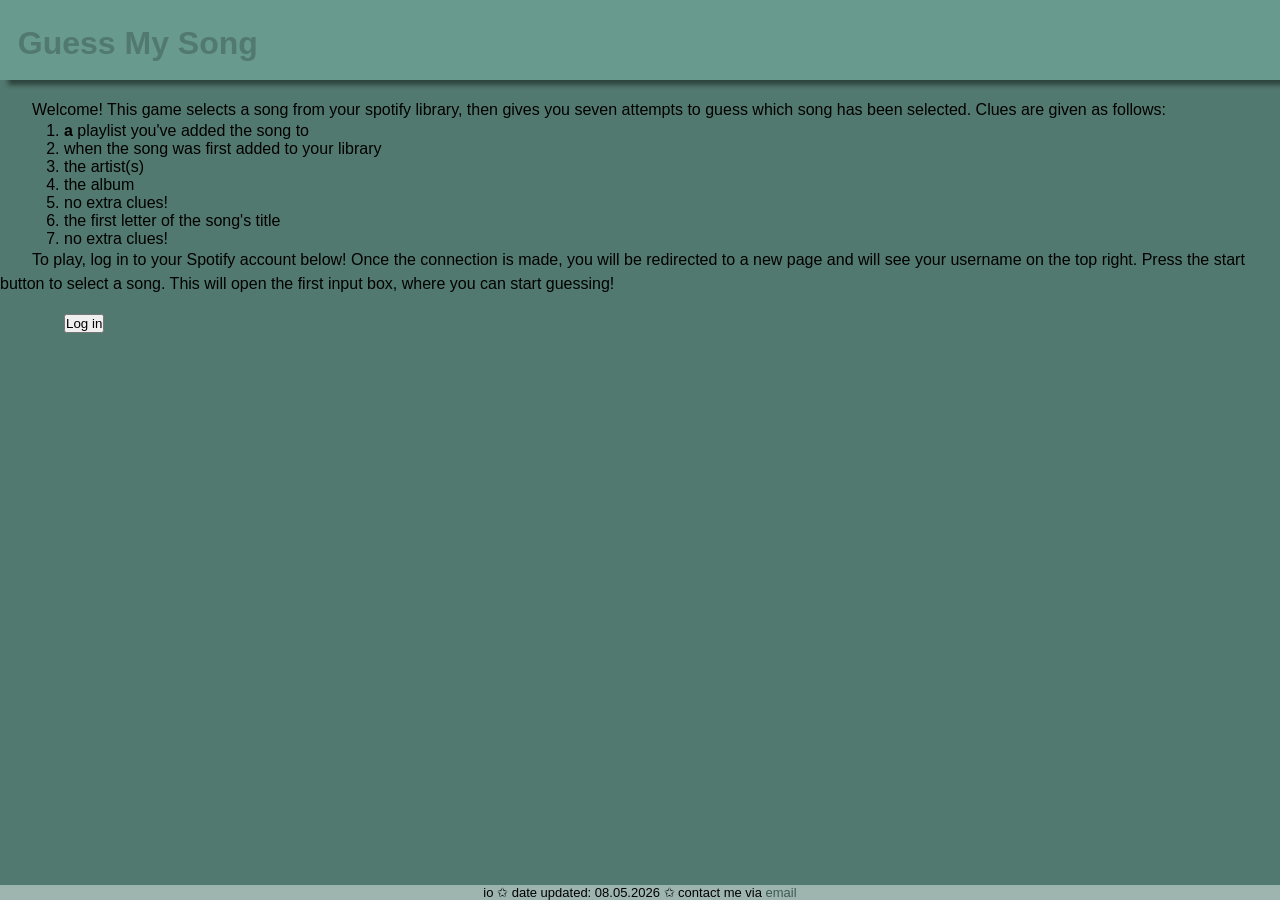
==== index.html @ 967938e8 "making cosmetic changes and adding info to home page" ====
<!DOCTYPE html>
<html lang="en">
    <head>
        <title>Guess My Song</title>
        <meta charset="utf-8">
        <link rel="stylesheet" href="css/styles.css">
        <script src="js/script.js"></script>
        <meta name="viewport" content="width=device-width, initial-scale=1.0">
    </head>

    <body>
        <div id="box">
            <header>
                <h1> &nbsp; Guess My Song</h1>
            </header>
    
            <nav>
                
            </nav>
        </div>
        
        <main>
            <br>
            
            <p>
                Welcome! This game selects a song from your spotify library, then gives you seven attempts to guess 
                which song has been selected. Clues are given as follows:
            </p>
            <ol style="margin-left: 5%;">
                <li><b>a</b> playlist you've added the song to</li>
                <li>when the song was first added to your library</li>
                <li>the artist(s)</li>
                <li>the album</li>
                <li>no extra clues!</li>
                <li>the first letter of the song's title</li>
                <li>no extra clues!</li>
            </ol>
            <p>
                To play, log in to your Spotify account below! Once the connection is made, you will be redirected to a new page 
                and will see your username on the top right. Press the start button to select a song. This will open the first 
                input box, where you can start guessing!
            </p>
            <br>
            <button id="login" onclick="login()" style="margin-left: 5%;">Log in</button>
        </main>
        <footer>
            <p>io ✩ date updated: 08.05.2026 ✩ contact me via <a href="mailto:eandepaul@gmail.com">email</a></p>
        </footer>
    </body>
</html>
---- css/styles.css ----
:root {
  --image_height: 100px;
}

/* CSS reset */
* {
    margin: 0;
    padding: 0;
    font-family:'Franklin Gothic Medium', 'Arial Narrow', Arial, sans-serif;
}

body {
    background-color: #52796F;
}

#box {
    position: sticky;
    top: 0;
    height: calc(var(--image_height) - 20px);
    width: 100%;
    background-color: #689a8d;
    z-index: 0;
    box-shadow: 8px 5px 5px rgba(0, 0, 0, 0.45);
    margin-bottom: 0;
}

header {
    color: #52796F; 
    float: left;
    padding-top: 25px;
}

nav {
    float: right;
    margin: 1%;
    padding: 1%;
    position: sticky;
    z-index: 1;
}
nav ul {
    display: flex;
}
nav ul li {
    flex-direction: row;
    list-style-type: none;
    justify-content: space-evenly;
}
nav ul li a {
    text-decoration: none;
    padding: 15px 25px 15px 25px;
    color: rgb(10, 92, 40);
    border-radius: 15px;
    transition: 1s ease;
    padding: 10px 20px 10px 20px;
    margin-right: 1em;
    outline: 1px rgb(10, 92, 40) solid;
    box-shadow: #52796F 5px 5px;
}
nav ul li a.highlighted {
    outline: 1px rgb(10, 92, 40) solid;
    background-color: rgb(72, 110, 86);
    color: white;
}
nav ul li a:hover {
    box-shadow: none;
}

main {
    clear: both;
    width: 100%;
    height: 100%;
}
main ul {
    margin-left: 20px;
}
main p {
    text-indent: 2em;
    line-height: 1.5em;
}
main a {
    color: #689a8d;
    text-decoration: none;
    transition: 0.5s ease;
    border-bottom: 1px solid transparent;
}
main a:hover {
    border-color: #689a8d;
}

footer {
    font-size: small;
    position: fixed;
    bottom: 0;
    width: 100%;
    margin-top: 0;
    padding-top: 0;
    border-top: solid 1px #52796F;
    background-color: #9eb5af;
}
footer p {
    text-align: center;
}
footer a {
    color: #3c5a52;
    text-decoration: none;
    transition: 0.5s ease;
    border-bottom: 1px solid transparent;
}
footer a:hover {
    border-color: #689a8d;
    color: whitesmoke;
}

/* gameplay stuff!!!===========================================================================================================*/

form {
    width: 50%;
    float: left;
    margin: 5%;
    background-color: #689a8d;
    border-radius: 8px;
    box-shadow: #3c5a52 5px 5px 10px;
}
form > * {
    padding: 3%;
    pointer-events: auto;
}

form input, form button {
    pointer-events: none;
    display: inline;
    float: left;
    margin: 1.5%;
    padding: 1%;
}
form button {
    float: right;
    margin-left: 0;
}
form label {
    display: block;
    clear: both;
}
form label.submit {
    display: inline;
    background-color: gray;
    border-radius: 5px;
    padding: 0.4em;
    position: relative;
    top: 1.1em;
    left: 3em;
    pointer-events: none;
}
form label.submit:hover {
    background-color: lightgray;
    box-shadow: #3c5a52 2.5px 2.5px 5px;
}
form input {
    width: 75%;
    margin-right: 0;
    pointer-events: none;
    background-color: whitesmoke;
}

#display {
    width: 30%;
    float: right;
    margin: 3%;
    background-color: #689a8d;
    border-radius: 8px;
    box-shadow: #3c5a52 5px 5px 10px;
}
#display p, #display img, #display h3, #display h2 {
    padding: 2% 5%;
}

#gamestate {
    width: 30%;
    float: right;
    margin: 3%;
    border-radius: 8px;
}
#gamestate button {
    width: 80%;
    margin: 0 10%;
    padding: 3% 0;
}


/* media queries */
@media (max-width: 800px) {
    nav ul li a {
        padding: 10px 20px 10px 20px;
    }
}

@media (max-width: 600px) {
    nav {
        top: 0;
    }

    nav ul li a {
        padding: 5px 10px 5px 10px;
        font-size: small;
    }
}
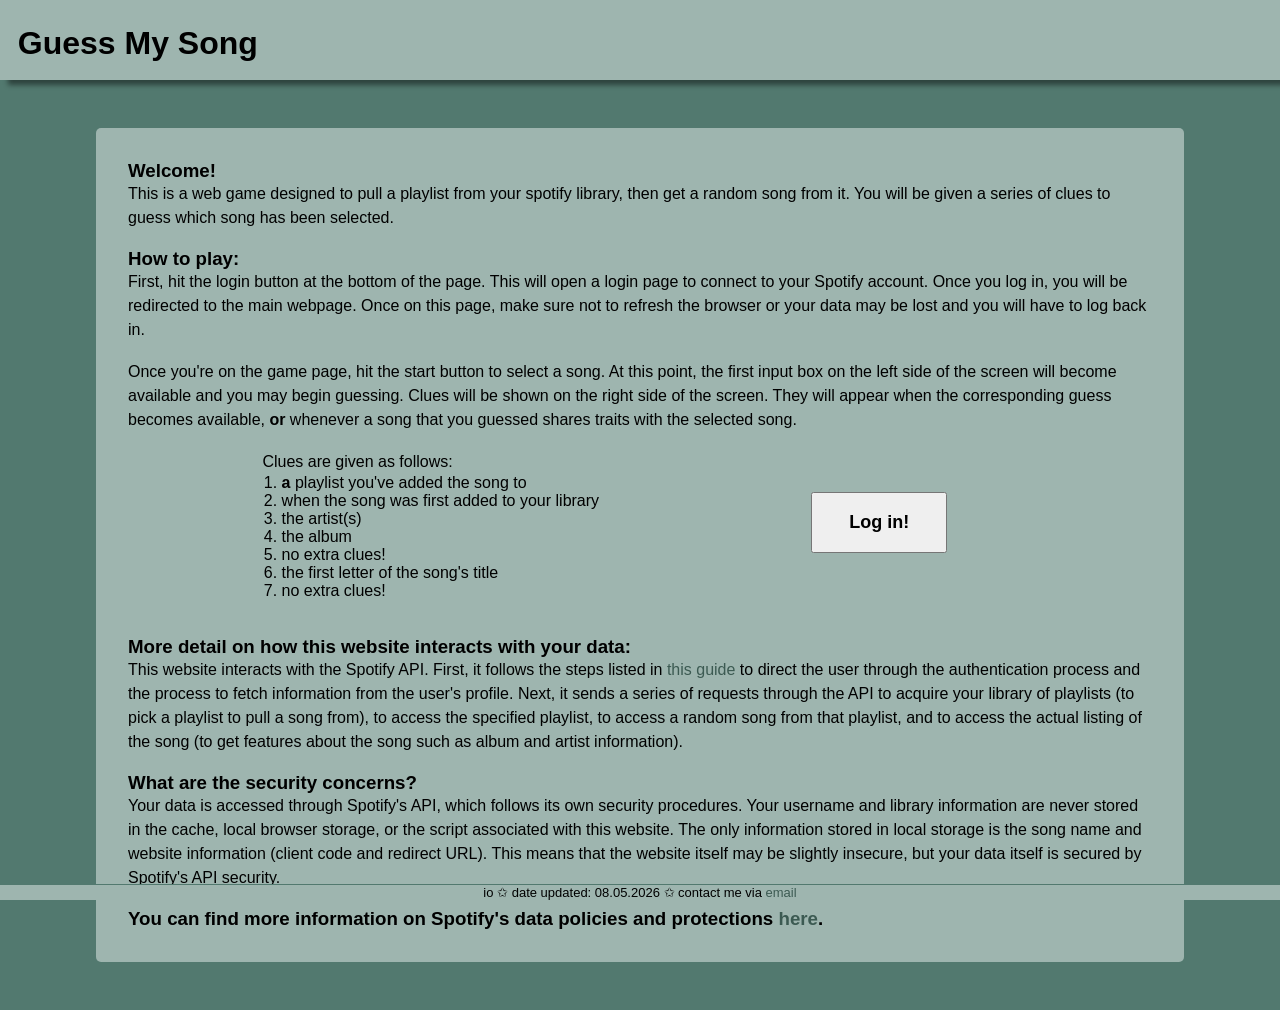
==== commit 472852b2: "cosmetic overhaul (accessibility, info)" ====
--- a/index.html
+++ b/index.html
@@ -19,14 +19,31 @@
             </nav>
         </div>
         
-        <main>
+        <main style="background-color: #9eb5af; width: 80%; margin: auto; margin-top: 3em; margin-bottom: 3em; border-radius: 5px; padding: 2em">
+            <h3>Welcome!</h3>
+            <p style="text-indent: 0;">
+                This is a web game designed to pull a playlist from your spotify library, then get a random song 
+                from it. You will be given a series of clues to guess which song has been selected.
+            </p>
             <br>
-            
-            <p>
-                Welcome! This game selects a song from your spotify library, then gives you seven attempts to guess 
-                which song has been selected. Clues are given as follows:
+            <h3>How to play:</h3>
+            <p style="text-indent: 0;">
+                First, hit the login button at the bottom of the page. This will open a login page to connect to your Spotify 
+                account. Once you log in, you will be redirected to the main webpage. Once on this page, make sure not to 
+                refresh the browser or your data may be lost and you will have to log back in. 
             </p>
-            <ol style="margin-left: 5%;">
+            <br>
+            <p style="text-indent: 0;">
+                Once you're on the game page, hit the start button to select a song. At this point, the first input box on the 
+                left side of the screen will become available and you may begin guessing. Clues will be shown on the right side 
+                of the screen. They will appear when the corresponding guess becomes available, <b>or</b> whenever a song that you guessed 
+                shares traits with the selected song.
+            </p>
+            <br>
+            <p style="margin-left: 10%;">
+                Clues are given as follows:
+            </p>
+            <ol style="margin-left: 15%; float: left;">
                 <li><b>a</b> playlist you've added the song to</li>
                 <li>when the song was first added to your library</li>
                 <li>the artist(s)</li>
@@ -35,13 +52,32 @@
                 <li>the first letter of the song's title</li>
                 <li>no extra clues!</li>
             </ol>
-            <p>
-                To play, log in to your Spotify account below! Once the connection is made, you will be redirected to a new page 
-                and will see your username on the top right. Press the start button to select a song. This will open the first 
-                input box, where you can start guessing!
+            <br>
+            <button id="login" onclick="login()" style="margin-left: 5%; padding: 1em 2em; font-size: large; float: right; margin-right: 20%;"><b>Log in!</b></button>
+            <br style="clear: both;">
+            <br>
+            <br>
+            <h3>More detail on how this website interacts with your data:</h3>
+            <p style="text-indent: 0;">
+                This website interacts with the Spotify API. First, it follows the steps listed in 
+                <a href="https://developer.spotify.com/documentation/web-api/tutorials/code-pkce-flow" style="color: #3c5a52;">this guide</a> 
+                to direct the user through the authentication process and the process to fetch information from the user's profile. Next, 
+                it sends a series of requests through the API to acquire your library of playlists (to pick a playlist to pull a song from), to 
+                access the specified playlist, to access a random song from that playlist, and to access the actual listing of the song 
+                (to get features about the song such as album and artist information).
             </p>
             <br>
-            <button id="login" onclick="login()" style="margin-left: 5%;">Log in</button>
+            <h3>What are the security concerns?</h3>
+            <p style="text-indent: 0;">
+                Your data is accessed through Spotify's API, which follows its own security procedures. 
+                Your username and library information are never stored in the cache, local browser storage, or the script 
+                associated with this website. The only information stored in local storage is the song name and website 
+                information (client code and redirect URL). This means that the website itself may be slightly insecure, but 
+                your data itself is secured by Spotify's API security. 
+            </p>
+            <br>
+            <h3>You can find more information on Spotify's data policies and protections 
+                <a href="https://developer.spotify.com/terms" style="color: #3c5a52;">here</a>.</h3>
         </main>
         <footer>
             <p>io ✩ date updated: 08.05.2026 ✩ contact me via <a href="mailto:eandepaul@gmail.com">email</a></p>
--- a/css/styles.css
+++ b/css/styles.css
@@ -18,14 +18,13 @@
     top: 0;
     height: calc(var(--image_height) - 20px);
     width: 100%;
-    background-color: #689a8d;
+    background-color: #9eb5af;
     z-index: 0;
     box-shadow: 8px 5px 5px rgba(0, 0, 0, 0.45);
     margin-bottom: 0;
 }
 
 header {
-    color: #52796F; 
     float: left;
     padding-top: 25px;
 }
@@ -116,8 +115,8 @@
 form {
     width: 50%;
     float: left;
-    margin: 5%;
-    background-color: #689a8d;
+    margin: 3em;
+    background-color: #9eb5af;
     border-radius: 8px;
     box-shadow: #3c5a52 5px 5px 10px;
 }
@@ -166,21 +165,23 @@
     width: 30%;
     float: right;
     margin: 3%;
-    background-color: #689a8d;
+    background-color: #9eb5af;
     border-radius: 8px;
     box-shadow: #3c5a52 5px 5px 10px;
 }
 #display p, #display img, #display h3, #display h2 {
+    text-indent: 0;
     padding: 2% 5%;
 }
 
-#gamestate {
+#gamestate, #reset {
     width: 30%;
     float: right;
     margin: 3%;
+    margin-top: 0;
     border-radius: 8px;
 }
-#gamestate button {
+#gamestate button, #reset a button {
     width: 80%;
     margin: 0 10%;
     padding: 3% 0;
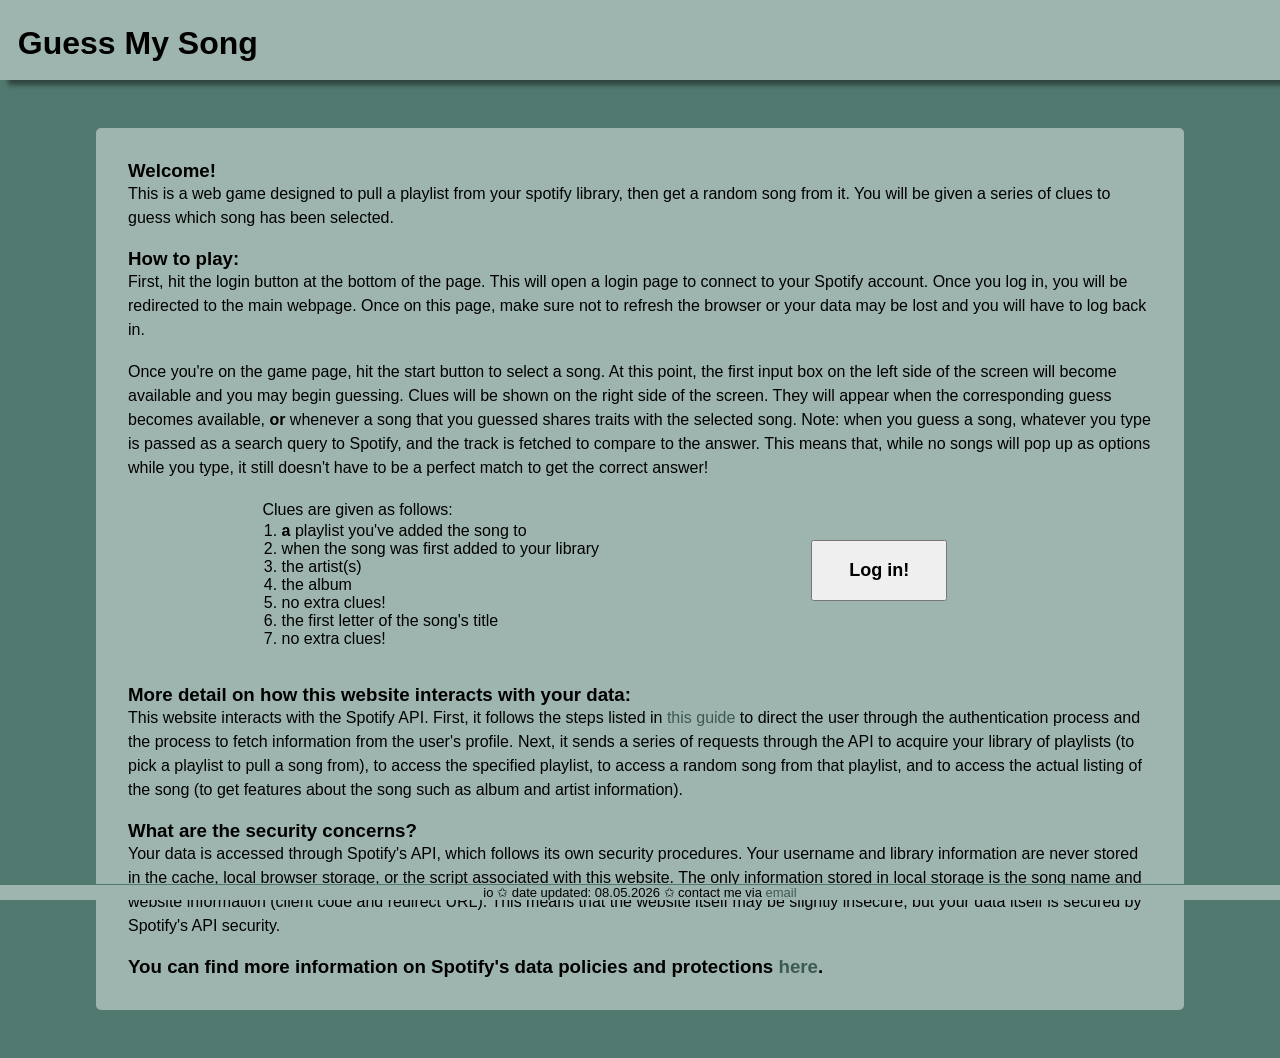
==== commit a86d48e7: "trying to compare actual track name rather than submission itself" ====
--- a/index.html
+++ b/index.html
@@ -37,7 +37,9 @@
                 Once you're on the game page, hit the start button to select a song. At this point, the first input box on the 
                 left side of the screen will become available and you may begin guessing. Clues will be shown on the right side 
                 of the screen. They will appear when the corresponding guess becomes available, <b>or</b> whenever a song that you guessed 
-                shares traits with the selected song.
+                shares traits with the selected song. Note: when you guess a song, whatever you type is passed as a search query to 
+                Spotify, and the track is fetched to compare to the answer. This means that, while no songs will pop up as options 
+                while you type, it still doesn't have to be a perfect match to get the correct answer!
             </p>
             <br>
             <p style="margin-left: 10%;">
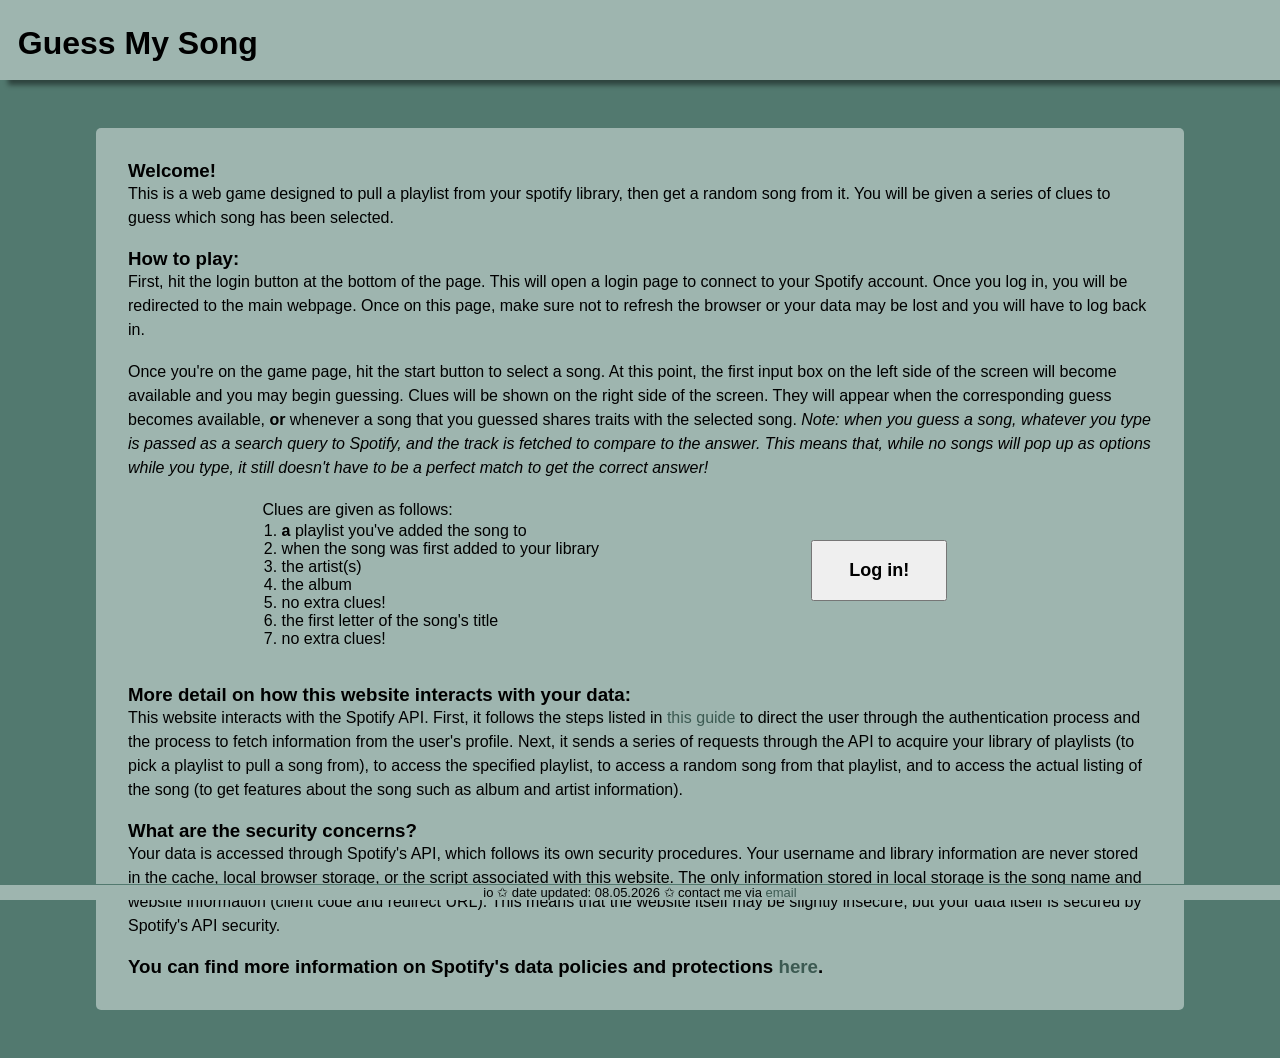
==== commit 1432c30e: "highlighting info in index" ====
--- a/index.html
+++ b/index.html
@@ -37,9 +37,9 @@
                 Once you're on the game page, hit the start button to select a song. At this point, the first input box on the 
                 left side of the screen will become available and you may begin guessing. Clues will be shown on the right side 
                 of the screen. They will appear when the corresponding guess becomes available, <b>or</b> whenever a song that you guessed 
-                shares traits with the selected song. Note: when you guess a song, whatever you type is passed as a search query to 
+                shares traits with the selected song. <i>Note: when you guess a song, whatever you type is passed as a search query to 
                 Spotify, and the track is fetched to compare to the answer. This means that, while no songs will pop up as options 
-                while you type, it still doesn't have to be a perfect match to get the correct answer!
+                while you type, it still doesn't have to be a perfect match to get the correct answer!</i>
             </p>
             <br>
             <p style="margin-left: 10%;">
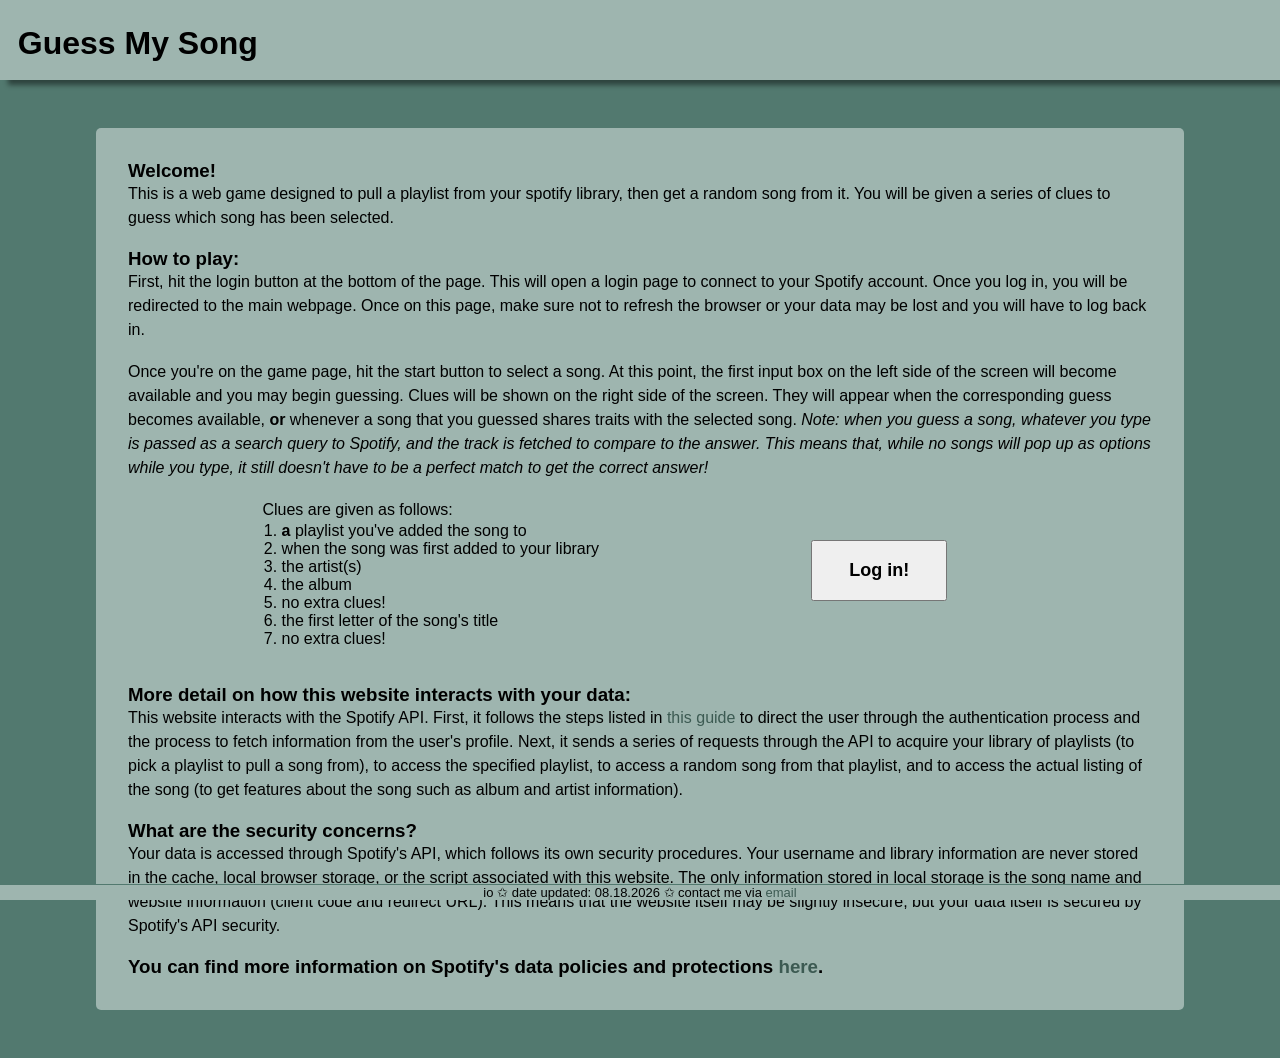
==== commit 464c16a2: "testing" ====
--- a/index.html
+++ b/index.html
@@ -4,6 +4,7 @@
         <title>Guess My Song</title>
         <meta charset="utf-8">
         <link rel="stylesheet" href="css/styles.css">
+        <link rel="shortcut icon" type="image/x-icon" href="images/blank.jpg">
         <script src="js/script.js"></script>
         <meta name="viewport" content="width=device-width, initial-scale=1.0">
     </head>
@@ -82,7 +83,7 @@
                 <a href="https://developer.spotify.com/terms" style="color: #3c5a52;">here</a>.</h3>
         </main>
         <footer>
-            <p>io ✩ date updated: 08.05.2026 ✩ contact me via <a href="mailto:eandepaul@gmail.com">email</a></p>
+            <p>io ✩ date updated: 08.18.2026 ✩ contact me via <a href="mailto:eandepaul@gmail.com">email</a></p>
         </footer>
     </body>
 </html>
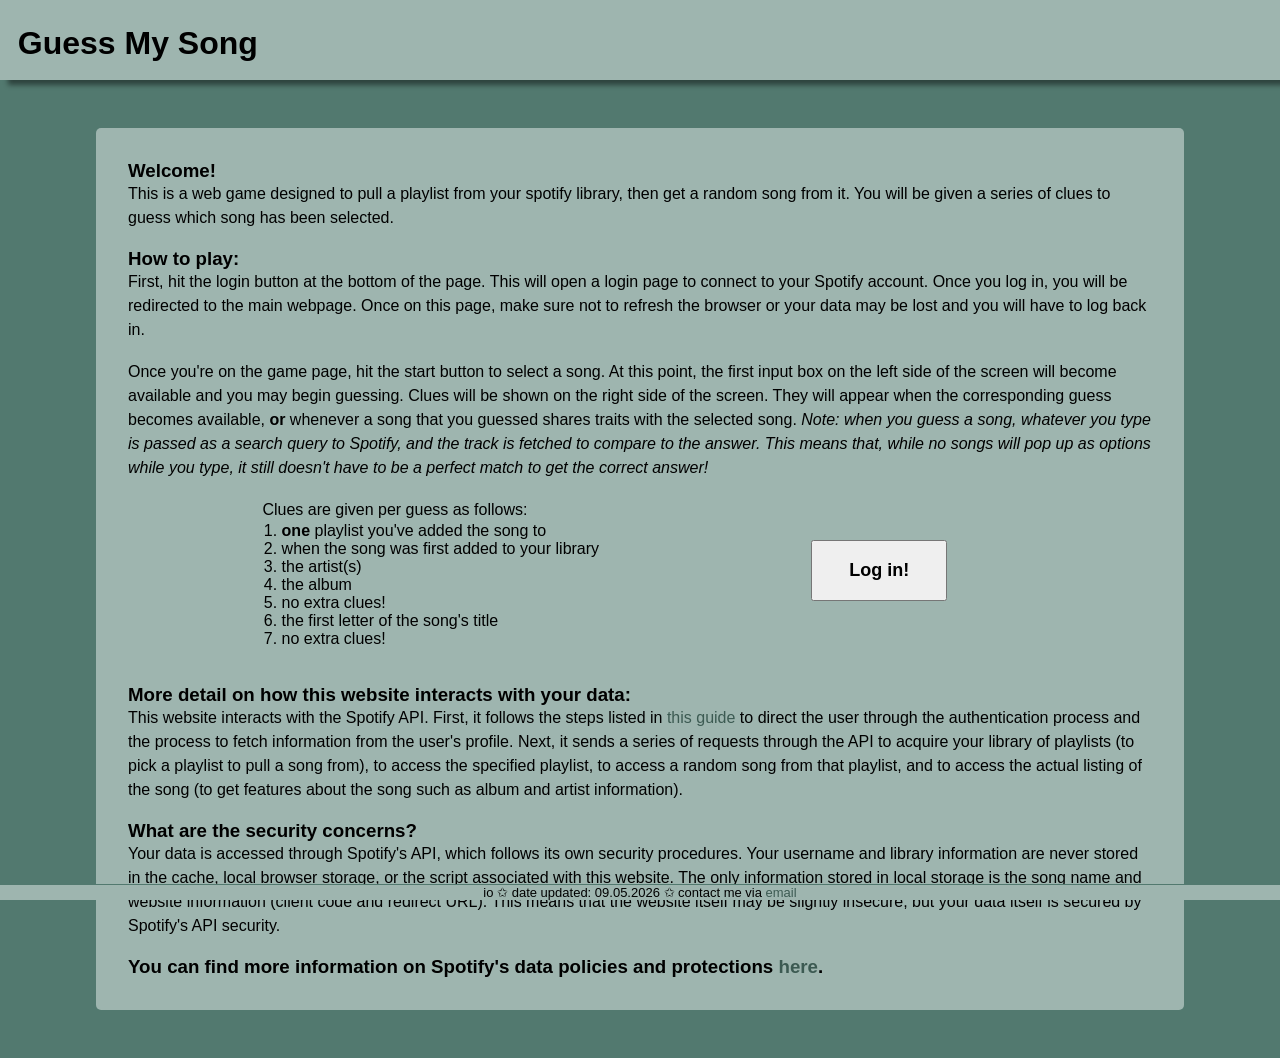
==== commit 2c44971e: "minor aesthetic tweaks" ====
--- a/index.html
+++ b/index.html
@@ -44,10 +44,10 @@
             </p>
             <br>
             <p style="margin-left: 10%;">
-                Clues are given as follows:
+                Clues are given per guess as follows:
             </p>
             <ol style="margin-left: 15%; float: left;">
-                <li><b>a</b> playlist you've added the song to</li>
+                <li><b>one</b> playlist you've added the song to</li>
                 <li>when the song was first added to your library</li>
                 <li>the artist(s)</li>
                 <li>the album</li>
@@ -83,7 +83,7 @@
                 <a href="https://developer.spotify.com/terms" style="color: #3c5a52;">here</a>.</h3>
         </main>
         <footer>
-            <p>io ✩ date updated: 08.18.2026 ✩ contact me via <a href="mailto:eandepaul@gmail.com">email</a></p>
+            <p>io ✩ date updated: 09.05.2026 ✩ contact me via <a href="mailto:eandepaul@gmail.com">email</a></p>
         </footer>
     </body>
 </html>
--- a/css/styles.css
+++ b/css/styles.css
@@ -161,6 +161,15 @@
     background-color: whitesmoke;
 }
 
+#reset-button {
+    background-color: gray; 
+    /* border-radius: 5px;  */
+    text-decoration: none;
+}
+#reset-button:hover {
+    text-decoration: none;
+}
+
 #display {
     width: 30%;
     float: right;
